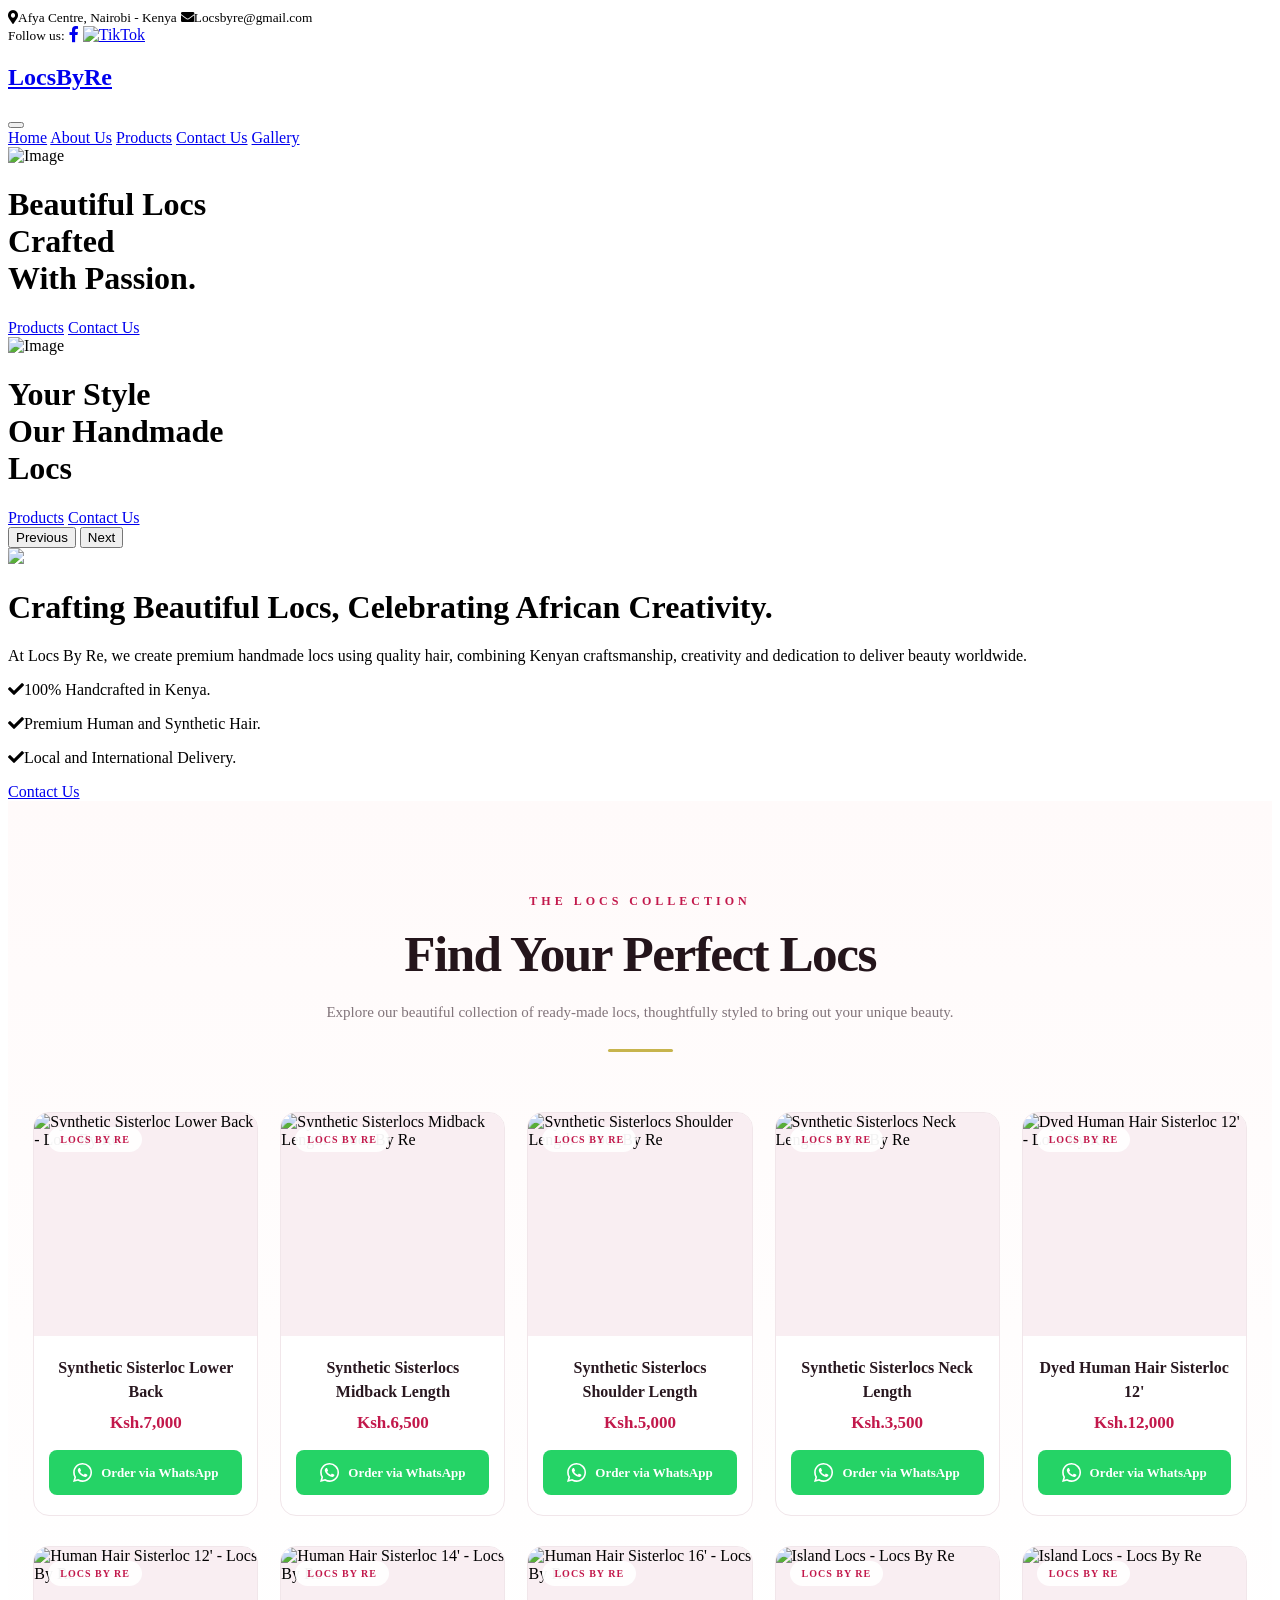
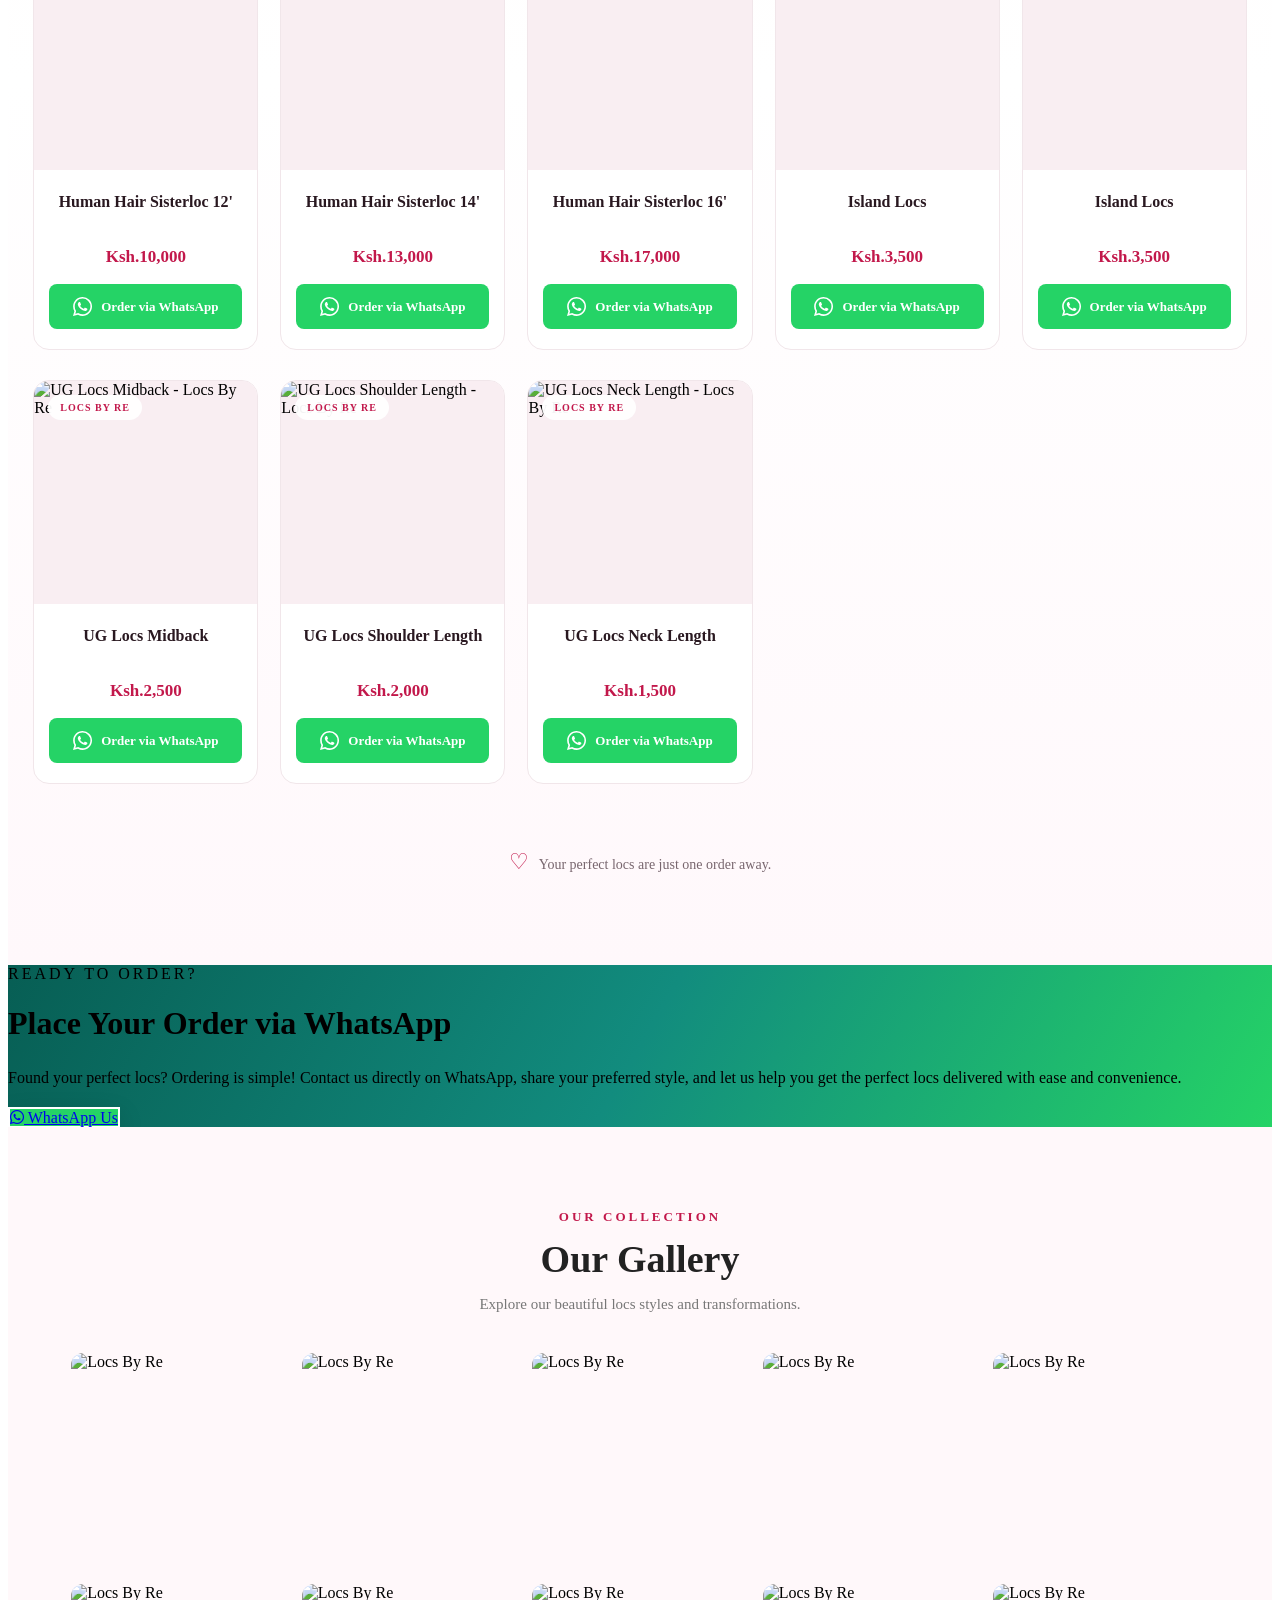
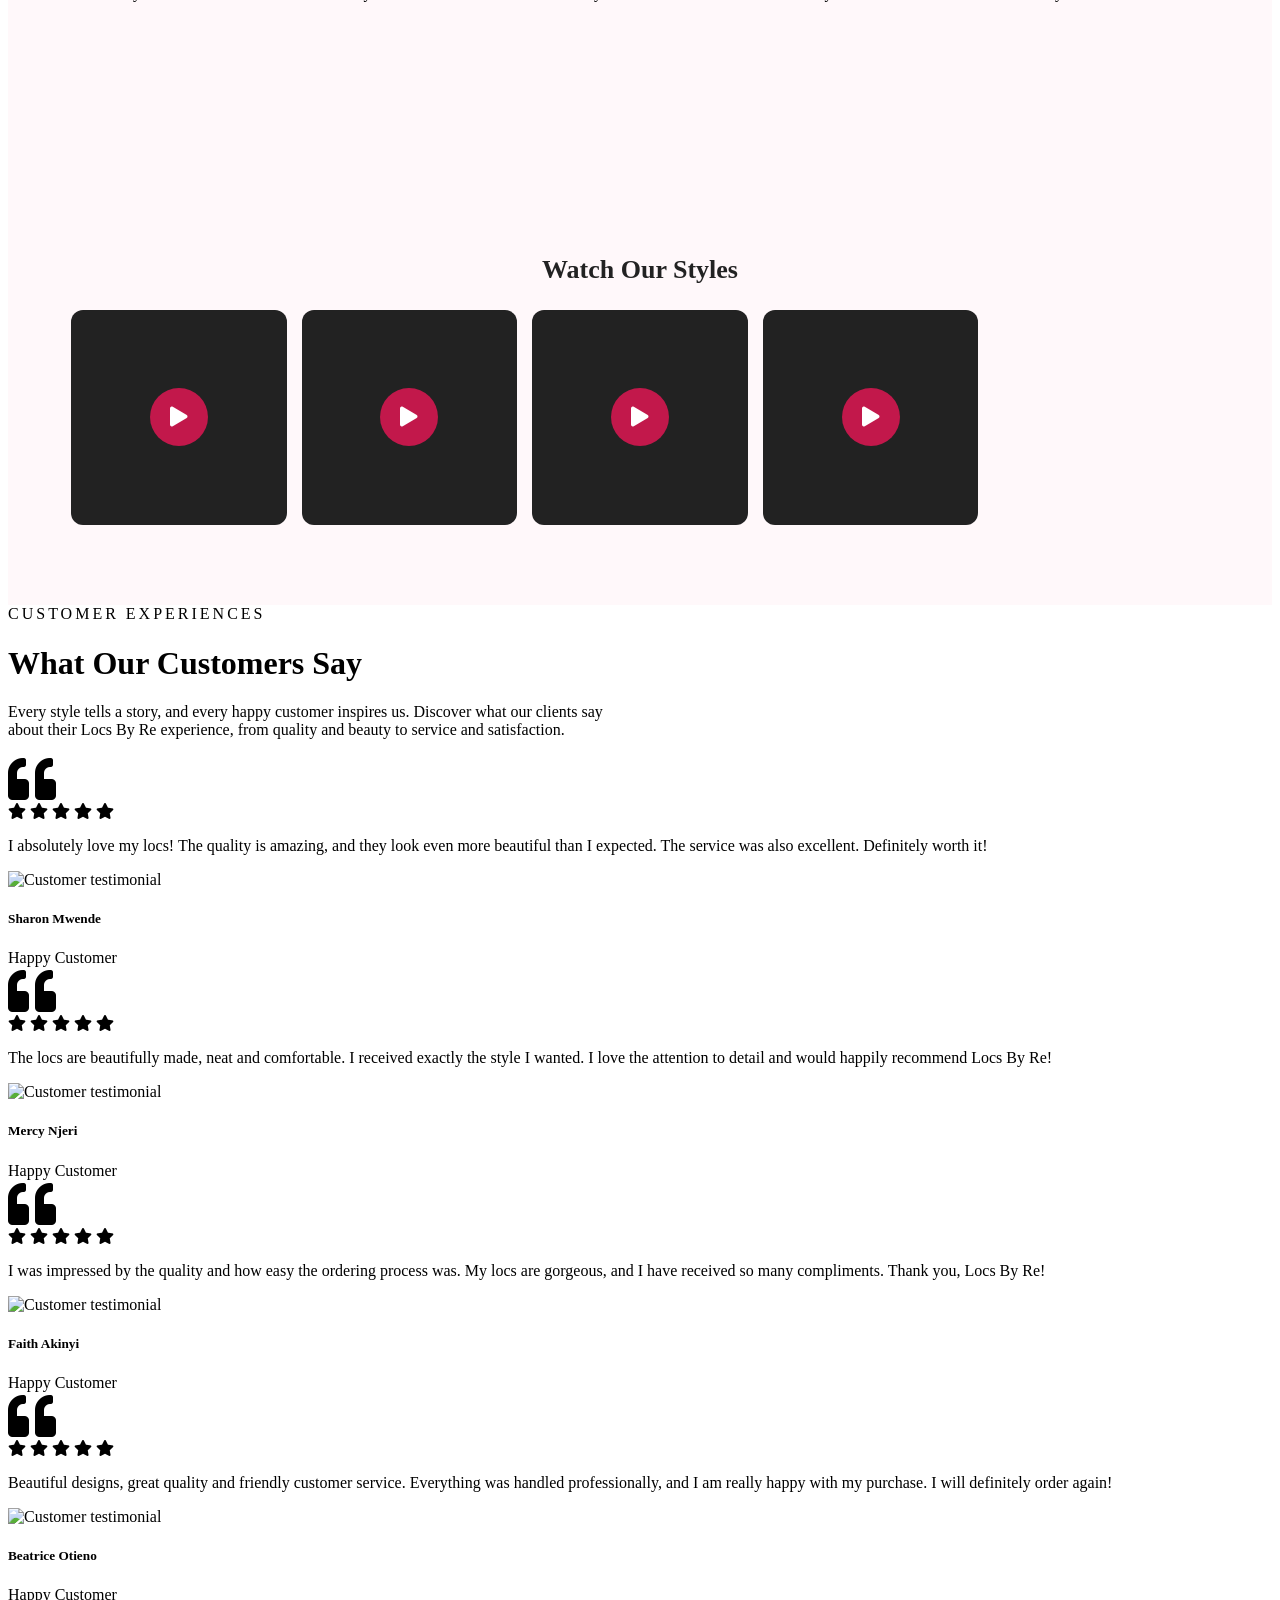
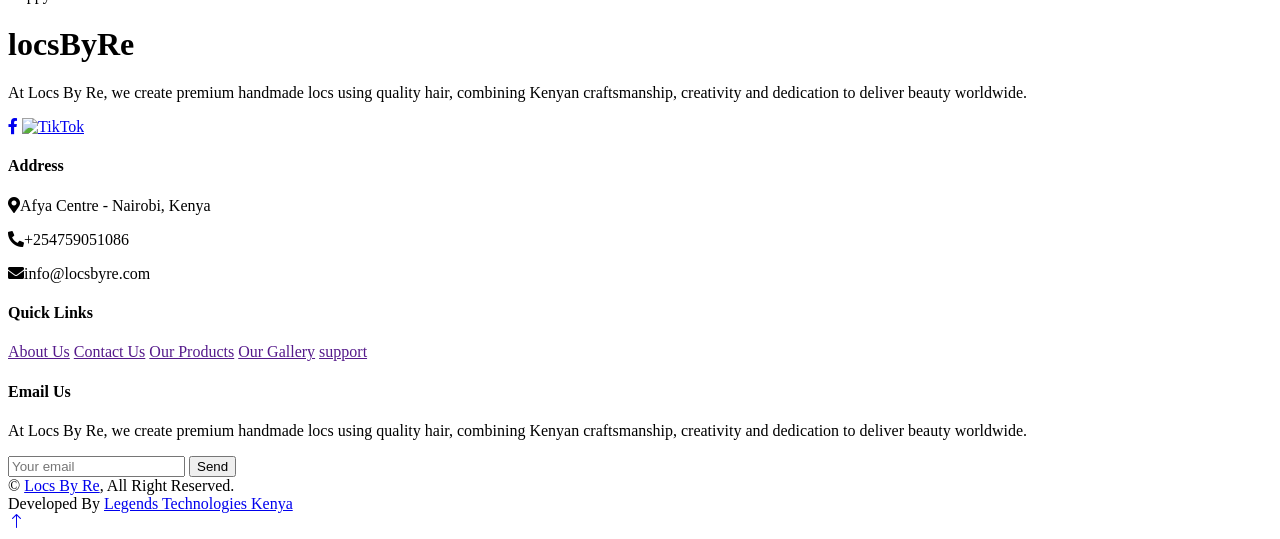
==== index.html @ 3b30968b "Add files via upload" ====
<!DOCTYPE html>
<html lang="en">

<head>
    <meta charset="utf-8">
    <title>Locs By Re</title>
    <meta content="width=device-width, initial-scale=1.0" name="viewport">
    <meta content="" name="keywords">
    <meta content="" name="description">

    <!-- Favicon -->
    <link href="img/favicon.ico" rel="icon">

    <!-- Google Web Fonts -->
    <link rel="preconnect" href="https://fonts.googleapis.com">
    <link rel="preconnect" href="https://fonts.gstatic.com" crossorigin>
    <link href="https://fonts.googleapis.com/css2?family=Open+Sans:wght@400;500&family=Lora:wght@600;700&display=swap" rel="stylesheet"> 

    <!-- Icon Font Stylesheet -->
    <link href="https://cdnjs.cloudflare.com/ajax/libs/font-awesome/5.10.0/css/all.min.css" rel="stylesheet">
    <link href="https://cdn.jsdelivr.net/npm/bootstrap-icons@1.4.1/font/bootstrap-icons.css" rel="stylesheet">

    <!-- Libraries Stylesheet -->
    <link href="lib/animate/animate.min.css" rel="stylesheet">
    <link href="lib/owlcarousel/assets/owl.carousel.min.css" rel="stylesheet">

    <!-- Customized Bootstrap Stylesheet -->
    <link href="css/bootstrap.min.css" rel="stylesheet">

    <!-- Template Stylesheet -->
    <link href="css/style.css" rel="stylesheet">
</head>

<body>
    <!-- Spinner Start -->
    <div id="spinner" class="show bg-white position-fixed translate-middle w-100 vh-100 top-50 start-50 d-flex align-items-center justify-content-center">
        <div class="spinner-border text-primary" role="status"></div>
    </div>
    <!-- Spinner End -->


    <!-- Navbar Start -->
    <div class="container-fluid fixed-top px-0 wow fadeIn" data-wow-delay="0.1s">
        <div class="top-bar row gx-0 align-items-center d-none d-lg-flex">
            <div class="col-lg-6 px-5 text-start">
                <small><i class="fa fa-map-marker-alt me-2"></i>Afya Centre, Nairobi - Kenya</small>
                <small class="ms-4"><i class="fa fa-envelope me-2"></i>Locsbyre@gmail.com</small>
            </div>
            <div class="col-lg-6 px-5 text-end">
                <small>Follow us:</small>
                <a class="text-body ms-3" href="https://web.facebook.com/profile.php?id=61555657741191"><i class="fab fa-facebook-f"></i></a>
                <a class="text-body ms-3" href="https://www.tiktok.com/@locssbyre">
    <img src="https://cdn.simpleicons.org/tiktok/000000" 
         width="16" height="16" 
         alt="TikTok">
</a>
            </div>
        </div>

        <nav class="navbar navbar-expand-lg navbar-light py-lg-0 px-lg-5 wow fadeIn" data-wow-delay="0.1s">
            <a href="index.html" class="navbar-brand ms-4 ms-lg-0">
                <h1 class="fw-bold text-primary m-0">Locs<span class="text-secondary">By</span>Re</h1>
            </a>
            <button type="button" class="navbar-toggler me-4" data-bs-toggle="collapse" data-bs-target="#navbarCollapse">
                <span class="navbar-toggler-icon"></span>
            </button>
            <div class="collapse navbar-collapse" id="navbarCollapse">
                <div class="navbar-nav ms-auto p-4 p-lg-0">
                    <a href="index.html" class="nav-item nav-link active">Home</a>
                    <a href="about.html" class="nav-item nav-link">About Us</a>
                    <a href="product.html" class="nav-item nav-link">Products</a>
                    <a href="contact.html" class="nav-item nav-link">Contact Us</a>
                    <a href="gallery.html" class="nav-item nav-link">Gallery</a>
                </div>
            </div>
        </nav>
    </div>
    <!-- Navbar End -->


    <!-- Carousel Start -->
    <div class="container-fluid p-0 mb-5 wow fadeIn" data-wow-delay="0.1s">
        <div id="header-carousel" class="carousel slide" data-bs-ride="carousel">
            <div class="carousel-inner">
                <div class="carousel-item active">
                    <img class="w-100" src="img/carousel-1.jpg" alt="Image">
                    <div class="carousel-caption">
                        <div class="container">
                            <div class="row justify-content-start">
                                <div class="col-lg-7">
                                    <h1 class="display-2 mb-5 animated slideInDown">Beautiful Locs<br>Crafted<br>With Passion.</h1>
                                    <a href="product.html" class="btn btn-primary rounded-pill py-sm-3 px-sm-5">Products</a>
                                    <a href="contact.html" class="btn btn-secondary rounded-pill py-sm-3 px-sm-5 ms-3">Contact Us</a>
                                </div>
                            </div>
                        </div>
                    </div>
                </div>
                <div class="carousel-item">
                    <img class="w-100" src="img/carousel-2.jpg" alt="Image">
                    <div class="carousel-caption">
                        <div class="container">
                            <div class="row justify-content-start">
                                <div class="col-lg-7">
                                    <h1 class="display-2 mb-5 animated slideInDown">Your Style<br>Our Handmade<br>Locs</h1>
                                    <a href="product.html" class="btn btn-primary rounded-pill py-sm-3 px-sm-5">Products</a>
                                    <a href="contact.html" class="btn btn-secondary rounded-pill py-sm-3 px-sm-5 ms-3">Contact Us</a>
                                </div>
                            </div>
                        </div>
                    </div>
                </div>
            </div>
            <button class="carousel-control-prev" type="button" data-bs-target="#header-carousel"
                data-bs-slide="prev">
                <span class="carousel-control-prev-icon" aria-hidden="true"></span>
                <span class="visually-hidden">Previous</span>
            </button>
            <button class="carousel-control-next" type="button" data-bs-target="#header-carousel"
                data-bs-slide="next">
                <span class="carousel-control-next-icon" aria-hidden="true"></span>
                <span class="visually-hidden">Next</span>
            </button>
        </div>
    </div>
    <!-- Carousel End -->


    <!-- About Start -->
    <div class="container-xxl py-5">
        <div class="container">
            <div class="row g-5 align-items-center">
                <div class="col-lg-6 wow fadeIn" data-wow-delay="0.1s">
                    <div class="about-img position-relative overflow-hidden p-5 pe-0">
                        <img class="img-fluid w-100" src="img/about.jpg">
                    </div>
                </div>
                <div class="col-lg-6 wow fadeIn" data-wow-delay="0.5s">
                    <h1 class="display-5 mb-4">Crafting Beautiful Locs, Celebrating African Creativity.</h1>
                    <p class="mb-4">At Locs By Re, we create premium handmade locs using quality hair, combining Kenyan craftsmanship, creativity and dedication to deliver beauty worldwide.</p>
                    <p><i class="fa fa-check text-primary me-3"></i>100% Handcrafted in Kenya.</p>
                    <p><i class="fa fa-check text-primary me-3"></i>Premium Human and Synthetic Hair.</p>
                    <p><i class="fa fa-check text-primary me-3"></i>Local and International Delivery.</p>
                    <a class="btn btn-primary rounded-pill py-3 px-5 mt-3" href="contact.html">Contact Us</a>
                </div>
            </div>
        </div>
    </div>
    <!-- About End -->


<!-- =============== LOCS BY RE PRODUCTS SECTION =============== -->

<section class="lbr-products" id="products">

    <div class="lbr-heading">
        <span class="lbr-eyebrow">THE LOCS COLLECTION</span>
        <h2>Find Your Perfect Locs</h2>
        <p>
            Explore our beautiful collection of ready-made locs,
            thoughtfully styled to bring out your unique beauty.
        </p>
        <div class="lbr-heading-line"></div>
    </div>

    <div class="lbr-product-grid" id="lbrProductGrid"></div>

    <div class="lbr-bottom-note">
        <span>♡</span>
        Your perfect locs are just one order away.
    </div>

</section>


<style>

/* =========================================
   LOCS BY RE - MAIN DESIGN
========================================= */

.lbr-products {
    width: 100%;
    padding: 90px 2%;
    background: linear-gradient(180deg, #fffafa, #ffffff, #fff8fb);
    box-sizing: border-box;
    overflow: hidden;
}

.lbr-heading {
    text-align: center;
    max-width: 750px;
    margin: 0 auto 60px;
}

.lbr-eyebrow {
    display: inline-block;
    color: #C2184B;
    font-size: 12px;
    font-weight: 800;
    letter-spacing: 4px;
    margin-bottom: 15px;
}

.lbr-heading h2 {
    color: #24151b;
    font-size: clamp(32px, 4vw, 52px);
    font-weight: 800;
    margin: 0 0 15px;
    letter-spacing: -1.5px;
}

.lbr-heading p {
    color: #81747a;
    font-size: 15px;
    line-height: 1.9;
    margin: 0;
}

.lbr-heading-line {
    width: 65px;
    height: 3px;
    background: #C7B44D;
    margin: 22px auto 0;
    border-radius: 10px;
}


/* =========================================
   PRODUCT GRID
========================================= */

.lbr-product-grid {
    width: 100%;
    display: grid;
    grid-template-columns: repeat(5, minmax(0, 1fr));
    gap: 30px 22px;
}


/* =========================================
   PRODUCT CARDS
========================================= */

.lbr-product-card {
    background: #ffffff;
    border: 1px solid #f1e6ea;
    border-radius: 16px;
    overflow: hidden;
    transition: all .35s ease;
    min-width: 0;
}

.lbr-product-card:hover {
    transform: translateY(-8px);
    box-shadow: 0 18px 40px rgba(95, 24, 51, .12);
    border-color: #e8cbd5;
}


/* =========================================
   PRODUCT IMAGE
========================================= */

.lbr-product-image {
    position: relative;
    width: 100%;
    aspect-ratio: 1 / 1;
    overflow: hidden;
    background: #f9eef2;
}

.lbr-product-image img {
    display: block;
    width: 100%;
    height: 100%;
    object-fit: cover;
    transition: transform .65s ease;
}

.lbr-product-card:hover .lbr-product-image img {
    transform: scale(1.07);
}

.lbr-image-tag {
    position: absolute;
    top: 14px;
    left: 14px;
    background: rgba(255,255,255,.95);
    color: #C2184B;
    padding: 7px 12px;
    font-size: 10px;
    font-weight: 800;
    letter-spacing: 1px;
    border-radius: 30px;
}


/* =========================================
   PRODUCT INFORMATION
========================================= */

.lbr-product-info {
    padding: 20px 15px;
    text-align: center;
}

.lbr-product-info h3 {
    font-size: 16px;
    font-weight: 750;
    color: #291820;
    margin: 0 0 9px;
    line-height: 1.5;
    min-height: 48px;
}

.lbr-product-price {
    display: block;
    color: #C2184B;
    font-size: 17px;
    font-weight: 800;
    margin-bottom: 17px;
}


/* =========================================
   WHATSAPP ORDER BUTTON
========================================= */

.lbr-order-btn {
    display: flex;
    align-items: center;
    justify-content: center;
    gap: 9px;
    width: 100%;
    padding: 13px 8px;
    box-sizing: border-box;
    border-radius: 8px;

    background: #25D366;
    color: #ffffff !important;

    text-decoration: none !important;
    font-size: 13px;
    font-weight: 750;

    transition: all .3s ease;
}

.lbr-order-btn:hover {
    background: #128C7E;
    color: #ffffff !important;
    box-shadow: 0 7px 18px rgba(37,211,102,.25);
    transform: translateY(-2px);
}

.lbr-order-btn svg {
    width: 19px;
    height: 19px;
    fill: currentColor;
    flex-shrink: 0;
}


/* =========================================
   BOTTOM MESSAGE
========================================= */

.lbr-bottom-note {
    text-align: center;
    margin-top: 65px;
    color: #78666e;
    font-size: 14px;
}

.lbr-bottom-note span {
    color: #C2184B;
    font-size: 22px;
    margin-right: 7px;
}


/* =========================================
   RESPONSIVE DESIGN
========================================= */

@media(max-width: 1200px) {
    .lbr-product-grid {
        grid-template-columns: repeat(4, minmax(0, 1fr));
    }
}

@media(max-width: 991px) {
    .lbr-products {
        padding: 70px 3%;
    }

    .lbr-product-grid {
        grid-template-columns: repeat(3, minmax(0, 1fr));
        gap: 22px 16px;
    }
}

@media(max-width: 600px) {
    .lbr-products {
        padding: 55px 12px;
    }

    .lbr-product-grid {
        grid-template-columns: repeat(2, minmax(0, 1fr));
        gap: 16px 12px;
    }

    .lbr-heading {
        margin-bottom: 35px;
    }

    .lbr-heading h2 {
        font-size: 32px;
    }

    .lbr-heading p {
        font-size: 13px;
    }

    .lbr-product-info {
        padding: 14px 9px;
    }

    .lbr-product-info h3 {
        font-size: 13px;
        min-height: 40px;
    }

    .lbr-product-price {
        font-size: 15px;
        margin-bottom: 13px;
    }

    .lbr-order-btn {
        font-size: 11px;
        padding: 11px 5px;
        gap: 5px;
    }

    .lbr-image-tag {
        top: 8px;
        left: 8px;
        font-size: 8px;
        padding: 5px 8px;
    }
}


/* ACCESSIBILITY */

@media(prefers-reduced-motion: reduce) {
    .lbr-product-card,
    .lbr-product-image img,
    .lbr-order-btn {
        transition: none;
    }
}

</style>


<script>

/* =====================================================
   LOCS BY RE - PRODUCT MANAGEMENT

   EDIT YOUR PRODUCTS HERE ONLY.

   name  = Product name
   price = Product price
   image = Product image path
   tag   = Small image label (optional)

   Example:
   price: "KSh 2,500"
   image: "img/products/my-product.jpg"

===================================================== */

(function () {

    const locsProducts = [

        {
            name: "Synthetic Sisterloc Lower Back",
            price: "Ksh.7,000",
            image: "img/1.jpg",
            tag: "LOCS BY RE"
        },

        {
            name: "Synthetic Sisterlocs Midback Length",
            price: "Ksh.6,500",
            image: "img/2.jpg",
            tag: "LOCS BY RE"
        },

        {
            name: "Synthetic Sisterlocs Shoulder Length",
            price: "Ksh.5,000",
            image: "img/3.jpg",
            tag: "LOCS BY RE"
        },

        {
            name: "Synthetic Sisterlocs Neck Length",
            price: "Ksh.3,500",
            image: "img/4.jpg",
            tag: "LOCS BY RE"
        },

        {
            name: "Dyed Human Hair Sisterloc 12'",
            price: "Ksh.12,000",
            image: "img/5.jpg",
            tag: "LOCS BY RE"
        },

        {
            name: "Human Hair Sisterloc 12'",
            price: "Ksh.10,000",
            image: "img/6.jpg",
            tag: "LOCS BY RE"
        },

        {
            name: "Human Hair Sisterloc 14'",
            price: "Ksh.13,000",
            image: "img/7.jpg",
            tag: "LOCS BY RE"
        },

        {
            name: "Human Hair Sisterloc 16'",
            price: "Ksh.17,000",
            image: "img/8.jpg",
            tag: "LOCS BY RE"
        },

        {
            name: "Island Locs",
            price: "Ksh.3,500",
            image: "img/9.jpg",
            tag: "LOCS BY RE"
        },

        {
            name: "Island Locs",
            price: "Ksh.3,500",
            image: "img/10.jpg",
            tag: "LOCS BY RE"
        },

        {
            name: "UG Locs Midback",
            price: "Ksh.2,500",
            image: "img/11.jpg",
            tag: "LOCS BY RE"
        },

        {
            name: "UG Locs Shoulder Length",
            price: "Ksh.2,000",
            image: "img/12.jpg",
            tag: "LOCS BY RE"
        },

        {
            name: "UG Locs Neck Length",
            price: "Ksh.1,500",
            image: "img/13.jpg",
            tag: "LOCS BY RE"
        },

    ];


    /* =========================================
       WHATSAPP SETTINGS
    ========================================= */

    const whatsappNumber = "254759051086";


    /* =========================================
       WHATSAPP ICON
    ========================================= */

    const whatsappIcon = `
        <svg viewBox="0 0 24 24" aria-hidden="true">
            <path d="M20.52 3.48A11.86 11.86 0 0 0 12.08 0C5.5 0 .15 5.35.15 11.93c0 2.1.55 4.16 1.6 5.97L0 24l6.25-1.64a11.9 11.9 0 0 0 5.83 1.52h.01c6.58 0 11.93-5.35 11.93-11.93 0-3.19-1.24-6.19-3.5-8.47ZM12.09 21.85a9.9 9.9 0 0 1-5.04-1.38l-.36-.21-3.71.97.99-3.61-.23-.37a9.9 9.9 0 0 1-1.52-5.32c0-5.46 4.45-9.9 9.91-9.9a9.82 9.82 0 0 1 7.01 2.91 9.83 9.83 0 0 1 2.9 7.01c0 5.46-4.45 9.9-9.91 9.9Zm5.43-7.42c-.3-.15-1.77-.87-2.04-.97-.27-.1-.47-.15-.67.15-.2.3-.77.97-.95 1.17-.17.2-.35.22-.65.07-.3-.15-1.25-.46-2.38-1.47-.88-.78-1.48-1.75-1.65-2.05-.17-.3-.02-.46.13-.61.13-.13.3-.35.45-.52.15-.18.2-.3.3-.5.1-.2.05-.38-.02-.53-.07-.15-.67-1.62-.92-2.22-.24-.58-.48-.5-.67-.51l-.57-.01c-.2 0-.52.07-.79.37-.27.3-1.04 1.02-1.04 2.49s1.07 2.89 1.22 3.09c.15.2 2.1 3.21 5.09 4.5.71.3 1.27.49 1.7.63.71.23 1.36.2 1.87.12.57-.09 1.77-.72 2.02-1.42.25-.7.25-1.3.17-1.42-.07-.12-.27-.2-.57-.35Z"/>
        </svg>
    `;


    /* =========================================
       DISPLAY PRODUCTS AUTOMATICALLY
    ========================================= */

    const grid = document.getElementById("lbrProductGrid");

    if (!grid) return;


    grid.innerHTML = locsProducts.map((product) => {

        const message = encodeURIComponent(
            `Hello Locs By Re! I'm interested in ordering ${product.name}. ${product.price ? "The displayed price is " + product.price + ". " : ""}Kindly share more details and availability.`
        );

        return `

            <article class="lbr-product-card">

                <div class="lbr-product-image">

                    <img
                        src="${product.image}"
                        alt="${product.name} - Locs By Re"
                        width="2560"
                        height="2560"
                        loading="lazy"
                    >

                    <span class="lbr-image-tag">
                        ${product.tag || "LOCS BY RE"}
                    </span>

                </div>


                <div class="lbr-product-info">

                    <h3>${product.name}</h3>

                    <span class="lbr-product-price">
                        ${product.price || "Price on request"}
                    </span>

                    <a
                        href="https://wa.me/${whatsappNumber}?text=${message}"
                        target="_blank"
                        rel="noopener noreferrer"
                        class="lbr-order-btn"
                        aria-label="Order ${product.name} via WhatsApp"
                    >

                        ${whatsappIcon}

                        Order via WhatsApp

                    </a>

                </div>

            </article>

        `;

    }).join("");


})();

</script>

<!-- =============== END PRODUCTS SECTION =============== -->


    
<!-- WhatsApp Order Section Start -->
<div class="container-fluid mt-5 py-6" 
     style="background: linear-gradient(120deg, #075E54, #128C7E, #25D366); position: relative; overflow: hidden;">

    <div class="container">
        <div class="row g-5 align-items-center">

            <div class="col-md-7 wow fadeInLeft" data-wow-delay="0.1s">
                <span class="text-white text-uppercase fw-bold mb-2 d-block"
                      style="letter-spacing: 3px;">
                    READY TO ORDER?
                </span>

                <h1 class="display-5 text-white fw-bold mb-3">
                    Place Your Order via WhatsApp
                </h1>

                <p class="text-white mb-0" style="line-height: 1.9;">
                    Found your perfect locs? Ordering is simple! Contact us directly
                    on WhatsApp, share your preferred style, and let us help you
                    get the perfect locs delivered with ease and convenience.
                </p>
            </div>

            <div class="col-md-5 text-md-end wow fadeInRight"
                 data-wow-delay="0.4s">

                <a class="btn btn-lg rounded-pill py-3 px-5 text-white fw-bold whatsapp-order-btn"
                   href="https://wa.me/254759051086?text=Hello%20Locs%20By%20Re%2C%20I%20would%20like%20to%20place%20an%20order."
                   target="_blank"
                   rel="noopener noreferrer">

                    <i class="fab fa-whatsapp me-2"></i>
                    WhatsApp Us
                </a>

            </div>

        </div>
    </div>
</div>
<!-- WhatsApp Order Section End -->

<style>
.whatsapp-order-btn {
    background: #25D366;
    border: 2px solid #ffffff;
    transition: all 0.35s ease;
    box-shadow: 0 8px 25px rgba(0,0,0,0.15);
    animation: whatsappPulse 2.5s infinite;
}

.whatsapp-order-btn:hover {
    background: #ffffff;
    color: #128C7E !important;
    transform: translateY(-6px);
    box-shadow: 0 12px 30px rgba(0,0,0,0.25);
}

@keyframes whatsappPulse {
    0% {
        box-shadow: 0 0 0 0 rgba(255,255,255,0.35);
    }
    70% {
        box-shadow: 0 0 0 14px rgba(255,255,255,0);
    }
    100% {
        box-shadow: 0 0 0 0 rgba(255,255,255,0);
    }
}

@media (prefers-reduced-motion: reduce) {
    .whatsapp-order-btn {
        animation: none;
        transition: none;
    }
}
</style>




<!-- =============== LOCS BY RE GALLERY START =============== -->

<section id="gallery" class="lbr-gallery">

    <div class="lbr-gallery-heading">
        <span>OUR COLLECTION</span>
        <h2>Our Gallery</h2>
        <p>Explore our beautiful locs styles and transformations.</p>
    </div>

    <!-- =============== PHOTOS =============== -->

    <div class="lbr-gallery-grid">

        <!-- CHANGE PHOTO FILENAMES HERE -->

        <img src="img/21.jpg" alt="Locs By Re" onclick="lbrOpenImage(this.src)">
        <img src="img/22.jpg" alt="Locs By Re" onclick="lbrOpenImage(this.src)">
        <img src="img/23.jpg" alt="Locs By Re" onclick="lbrOpenImage(this.src)">
        <img src="img/24.jpg" alt="Locs By Re" onclick="lbrOpenImage(this.src)">
        <img src="img/25.jpg" alt="Locs By Re" onclick="lbrOpenImage(this.src)">
        <img src="img/26.jpg" alt="Locs By Re" onclick="lbrOpenImage(this.src)">
        <img src="img/27.jpg" alt="Locs By Re" onclick="lbrOpenImage(this.src)">
        <img src="img/28.jpg" alt="Locs By Re" onclick="lbrOpenImage(this.src)">
        <img src="img/29.jpg" alt="Locs By Re" onclick="lbrOpenImage(this.src)">
        <img src="img/30.jpg" alt="Locs By Re" onclick="lbrOpenImage(this.src)">

    </div>


    <!-- =============== VIDEOS =============== -->

    <h3 class="lbr-video-heading">Watch Our Styles</h3>

    <div class="lbr-gallery-grid lbr-video-grid">

        <!-- CHANGE VIDEO FILENAMES HERE -->

        <div class="lbr-video-item" onclick="lbrOpenVideo('img/vid1.mp4')">
            <video src="img/vid1.mp4" muted preload="metadata"></video>
            <span class="lbr-play-btn">
                <i class="fas fa-play"></i>
            </span>
        </div>

        <div class="lbr-video-item" onclick="lbrOpenVideo('img/vid2.mp4')">
            <video src="img/vid2.mp4" muted preload="metadata"></video>
            <span class="lbr-play-btn">
                <i class="fas fa-play"></i>
            </span>
        </div>

        <div class="lbr-video-item" onclick="lbrOpenVideo('img/vid3.mp4')">
            <video src="img/vid3.mp4" muted preload="metadata"></video>
            <span class="lbr-play-btn">
                <i class="fas fa-play"></i>
            </span>
        </div>

        <div class="lbr-video-item" onclick="lbrOpenVideo('img/vid4.mp4')">
            <video src="img/vid4.mp4" muted preload="metadata"></video>
            <span class="lbr-play-btn">
                <i class="fas fa-play"></i>
            </span>
        </div>

    </div>

</section>


<!-- =============== GALLERY POPUP =============== -->

<div id="lbr-gallery-popup" onclick="lbrCloseGallery()">

    <span class="lbr-gallery-close" onclick="lbrCloseGallery()">
        &times;
    </span>

    <!-- FULL IMAGE -->
    <img
        id="lbr-gallery-full-image"
        alt="Full Locs By Re gallery image"
        onclick="event.stopPropagation()"
    >

    <!-- FULL VIDEO -->
    <video
        id="lbr-gallery-full-video"
        controls
        playsinline
        preload="auto"
        onclick="event.stopPropagation()"
    ></video>

</div>


<!-- =============== GALLERY STYLING =============== -->

<style>

.lbr-gallery {
    padding: 80px 5%;
    background: #fff8fa;
}

.lbr-gallery-heading {
    text-align: center;
    margin-bottom: 40px;
}

.lbr-gallery-heading span {
    color: #c2184b;
    font-weight: 700;
    letter-spacing: 3px;
    font-size: 13px;
}

.lbr-gallery-heading h2 {
    font-size: 38px;
    font-weight: 800;
    color: #222;
    margin: 12px 0;
}

.lbr-gallery-heading p {
    color: #777;
    font-size: 15px;
}

/* PHOTO AND VIDEO GRID */

.lbr-gallery-grid {
    display: grid;
    grid-template-columns: repeat(5, 1fr);
    gap: 15px;
}

.lbr-gallery-grid img,
.lbr-video-item {
    width: 100%;
    aspect-ratio: 1 / 1;
    object-fit: cover;
    border-radius: 12px;
    cursor: pointer;
    transition: 0.3s ease;
}

.lbr-gallery-grid img:hover,
.lbr-video-item:hover {
    transform: scale(1.03);
}

/* VIDEO SECTION */

.lbr-video-heading {
    text-align: center;
    font-size: 26px;
    font-weight: 800;
    margin: 55px 0 25px;
    color: #222;
}

.lbr-video-item {
    position: relative;
    overflow: hidden;
    background: #222;
}

.lbr-video-item video {
    width: 100%;
    height: 100%;
    object-fit: cover;
    display: block;
}

.lbr-play-btn {
    position: absolute;
    top: 50%;
    left: 50%;
    transform: translate(-50%, -50%);
    width: 58px;
    height: 58px;
    background: #c2184b;
    color: white;
    border-radius: 50%;
    display: flex;
    align-items: center;
    justify-content: center;
    font-size: 20px;
    pointer-events: none;
}

/* POPUP BACKGROUND */

#lbr-gallery-popup {
    display: none;
    position: fixed;
    inset: 0;
    background: rgba(0, 0, 0, 0.95);
    z-index: 99999;
    justify-content: center;
    align-items: center;
    padding: 30px;
}

/* FULL IMAGE */

#lbr-gallery-popup img {
    display: none;
    max-width: 95%;
    max-height: 90vh;
    width: auto;
    height: auto;
    object-fit: contain;
}

/* FULL VIDEO */

#lbr-gallery-popup video {
    display: none;
    max-width: 90vw;
    max-height: 85vh;
    width: auto;
    height: auto;
    object-fit: contain;
    background: #000;
}

/* CLOSE BUTTON */

.lbr-gallery-close {
    position: absolute;
    top: 20px;
    right: 35px;
    color: white;
    font-size: 45px;
    cursor: pointer;
    z-index: 100000;
    line-height: 1;
}

/* TABLETS */

@media (max-width: 992px) {

    .lbr-gallery-grid {
        grid-template-columns: repeat(3, 1fr);
    }

}

/* PHONES */

@media (max-width: 576px) {

    .lbr-gallery {
        padding: 55px 15px;
    }

    .lbr-gallery-heading h2 {
        font-size: 29px;
    }

    .lbr-gallery-grid {
        grid-template-columns: repeat(2, 1fr);
        gap: 10px;
    }

    .lbr-gallery-close {
        right: 20px;
        top: 10px;
    }

    #lbr-gallery-popup {
        padding: 15px;
    }

}

</style>


<!-- =============== GALLERY JAVASCRIPT =============== -->

<script>

/* OPEN FULL IMAGE */

function lbrOpenImage(image) {

    const popup = document.getElementById("lbr-gallery-popup");
    const fullImage = document.getElementById("lbr-gallery-full-image");
    const fullVideo = document.getElementById("lbr-gallery-full-video");

    // Stop and clear any previous video
    fullVideo.pause();
    fullVideo.removeAttribute("src");
    fullVideo.load();
    fullVideo.style.display = "none";

    // Display selected image
    fullImage.src = image;
    fullImage.style.display = "block";

    popup.style.display = "flex";
}


/* OPEN AND PLAY FULL VIDEO */

function lbrOpenVideo(video) {

    const popup = document.getElementById("lbr-gallery-popup");
    const fullImage = document.getElementById("lbr-gallery-full-image");
    const fullVideo = document.getElementById("lbr-gallery-full-video");

    // Hide image
    fullImage.style.display = "none";
    fullImage.src = "";

    // Prepare video
    fullVideo.pause();
    fullVideo.src = video;
    fullVideo.style.display = "block";

    // Open popup
    popup.style.display = "flex";

    // Load and play selected video
    fullVideo.load();

    fullVideo.play().catch(function(error) {
        console.log("Video could not autoplay:", error);
    });

}


/* CLOSE GALLERY */

function lbrCloseGallery() {

    const popup = document.getElementById("lbr-gallery-popup");
    const fullVideo = document.getElementById("lbr-gallery-full-video");

    // Stop video
    fullVideo.pause();
    fullVideo.removeAttribute("src");
    fullVideo.load();

    // Close popup
    popup.style.display = "none";

}


/* CLOSE WITH ESCAPE KEY */

document.addEventListener("keydown", function(event) {

    if (event.key === "Escape") {
        lbrCloseGallery();
    }

});

</script>

<!-- =============== LOCS BY RE GALLERY END =============== -->



   
<!-- Testimonials Start -->
<div class="container-fluid bg-light bg-icon py-6 mb-5">
    <div class="container">

        <div class="section-header text-center mx-auto mb-5 wow fadeInUp"
             data-wow-delay="0.1s" style="max-width: 600px;">

            <span class="text-primary fw-bold text-uppercase"
                  style="letter-spacing: 3px;">
                CUSTOMER EXPERIENCES
            </span>

            <h1 class="display-5 mb-3">What Our Customers Say</h1>

            <p class="mb-0">
                Every style tells a story, and every happy customer inspires us.
                Discover what our clients say about their Locs By Re experience,
                from quality and beauty to service and satisfaction.
            </p>
        </div>

        <div class="owl-carousel testimonial-carousel wow fadeInUp"
             data-wow-delay="0.2s">

            <!-- Testimonial 1 -->
            <div class="testimonial-item position-relative bg-white p-5 mt-4 shadow-sm rounded">

                <i class="fa fa-quote-left fa-3x text-primary position-absolute top-0 start-0 mt-n4 ms-5"></i>

                <div class="mb-3 text-warning">
                    <i class="fa fa-star"></i>
                    <i class="fa fa-star"></i>
                    <i class="fa fa-star"></i>
                    <i class="fa fa-star"></i>
                    <i class="fa fa-star"></i>
                </div>

                <p class="mb-4">
                    I absolutely love my locs! The quality is amazing,
                    and they look even more beautiful than I expected.
                    The service was also excellent. Definitely worth it!
                </p>

                <div class="d-flex align-items-center">
                    <img class="flex-shrink-0 rounded-circle"
                         src="img/testimonial-1.jpg"
                         alt="Customer testimonial"
                         style="width: 65px; height: 65px; object-fit: cover;">

                    <div class="ms-3">
                        <h5 class="mb-1">Sharon Mwende</h5>
                        <span>Happy Customer</span>
                    </div>
                </div>
            </div>

            <!-- Testimonial 2 -->
            <div class="testimonial-item position-relative bg-white p-5 mt-4 shadow-sm rounded">

                <i class="fa fa-quote-left fa-3x text-primary position-absolute top-0 start-0 mt-n4 ms-5"></i>

                <div class="mb-3 text-warning">
                    <i class="fa fa-star"></i>
                    <i class="fa fa-star"></i>
                    <i class="fa fa-star"></i>
                    <i class="fa fa-star"></i>
                    <i class="fa fa-star"></i>
                </div>

                <p class="mb-4">
                    The locs are beautifully made, neat and comfortable.
                    I received exactly the style I wanted. I love the
                    attention to detail and would happily recommend Locs By Re!
                </p>

                <div class="d-flex align-items-center">
                    <img class="flex-shrink-0 rounded-circle"
                         src="img/testimonial-2.jpg"
                         alt="Customer testimonial"
                         style="width: 65px; height: 65px; object-fit: cover;">

                    <div class="ms-3">
                        <h5 class="mb-1">Mercy Njeri</h5>
                        <span>Happy Customer</span>
                    </div>
                </div>
            </div>

            <!-- Testimonial 3 -->
            <div class="testimonial-item position-relative bg-white p-5 mt-4 shadow-sm rounded">

                <i class="fa fa-quote-left fa-3x text-primary position-absolute top-0 start-0 mt-n4 ms-5"></i>

                <div class="mb-3 text-warning">
                    <i class="fa fa-star"></i>
                    <i class="fa fa-star"></i>
                    <i class="fa fa-star"></i>
                    <i class="fa fa-star"></i>
                    <i class="fa fa-star"></i>
                </div>

                <p class="mb-4">
                    I was impressed by the quality and how easy the ordering
                    process was. My locs are gorgeous, and I have received
                    so many compliments. Thank you, Locs By Re!
                </p>

                <div class="d-flex align-items-center">
                    <img class="flex-shrink-0 rounded-circle"
                         src="img/testimonial-3.jpg"
                         alt="Customer testimonial"
                         style="width: 65px; height: 65px; object-fit: cover;">

                    <div class="ms-3">
                        <h5 class="mb-1">Faith Akinyi</h5>
                        <span>Happy Customer</span>
                    </div>
                </div>
            </div>

            <!-- Testimonial 4 -->
            <div class="testimonial-item position-relative bg-white p-5 mt-4 shadow-sm rounded">

                <i class="fa fa-quote-left fa-3x text-primary position-absolute top-0 start-0 mt-n4 ms-5"></i>

                <div class="mb-3 text-warning">
                    <i class="fa fa-star"></i>
                    <i class="fa fa-star"></i>
                    <i class="fa fa-star"></i>
                    <i class="fa fa-star"></i>
                    <i class="fa fa-star"></i>
                </div>

                <p class="mb-4">
                    Beautiful designs, great quality and friendly customer
                    service. Everything was handled professionally, and
                    I am really happy with my purchase. I will definitely order again!
                </p>

                <div class="d-flex align-items-center">
                    <img class="flex-shrink-0 rounded-circle"
                         src="img/testimonial-4.jpg"
                         alt="Customer testimonial"
                         style="width: 65px; height: 65px; object-fit: cover;">

                    <div class="ms-3">
                        <h5 class="mb-1">Beatrice Otieno</h5>
                        <span>Happy Customer</span>
                    </div>
                </div>
            </div>

        </div>
    </div>
</div>
<!-- Testimonials End -->


    <!-- Footer Start -->
    <div class="container-fluid bg-dark footer mt-5 pt-5 wow fadeIn" data-wow-delay="0.1s">
        <div class="container py-5">
            <div class="row g-5">
                <div class="col-lg-3 col-md-6">
                    <h1 class="fw-bold text-primary mb-4">locs<span class="text-secondary">By</span>Re</h1>
                    <p>At Locs By Re, we create premium handmade locs using quality hair, combining Kenyan craftsmanship, creativity and dedication to deliver beauty worldwide.</p>
                    <div class="d-flex pt-2">
                        <a class="btn btn-square btn-outline-light rounded-circle me-1" href="https://web.facebook.com/profile.php?id=61555657741191"><i class="fab fa-facebook-f"></i></a>
                        <a class="text-body ms-3" href="https://www.tiktok.com/@locssbyre">
    <img src="https://cdn.simpleicons.org/tiktok/000000" 
         width="16" height="16" 
         alt="TikTok">
</a>
                    </div>
                </div>
                <div class="col-lg-3 col-md-6">
                    <h4 class="text-light mb-4">Address</h4>
                    <p><i class="fa fa-map-marker-alt me-3"></i>Afya Centre - Nairobi, Kenya</p>
                    <p><i class="fa fa-phone-alt me-3"></i>+254759051086</p>
                    <p><i class="fa fa-envelope me-3"></i>info@locsbyre.com</p>
                </div>
                <div class="col-lg-3 col-md-6">
                    <h4 class="text-light mb-4">Quick Links</h4>
                    <a class="btn btn-link" href="">About Us</a>
                    <a class="btn btn-link" href="">Contact Us</a>
                    <a class="btn btn-link" href="">Our Products</a>
                    <a class="btn btn-link" href="">Our Gallery</a>
                    <a class="btn btn-link" href="">support</a>
                </div>
                <div class="col-lg-3 col-md-6">
                    <h4 class="text-light mb-4">Email Us</h4>
                    <p>At Locs By Re, we create premium handmade locs using quality hair, combining Kenyan craftsmanship, creativity and dedication to deliver beauty worldwide.</p>
                    <div class="position-relative mx-auto" style="max-width: 400px;">
                        <input class="form-control bg-transparent w-100 py-3 ps-4 pe-5" type="text" placeholder="Your email">
                        <button type="button" class="btn btn-primary py-2 position-absolute top-0 end-0 mt-2 me-2">Send</button>
                    </div>
                </div>
            </div>
        </div>
        <div class="container-fluid copyright">
            <div class="container">
                <div class="row">
                    <div class="col-md-6 text-center text-md-start mb-3 mb-md-0">
                        &copy; <a href="index.html">Locs By Re</a>, All Right Reserved.
                    </div>
                    <div class="col-md-6 text-center text-md-end">
                        <!--/*** This template is free as long as you keep the footer author’s credit link/attribution link/backlink. If you'd like to use the template without the footer author’s credit link/attribution link/backlink, you can purchase the Credit Removal License from "https://htmlcodex.com/credit-removal". Thank you for your support. ***/-->
                        Developed By <a href="https://htmlcodex.com">Legends Technologies Kenya</a>
                    </div>
                </div>
            </div>
        </div>
    </div>
    <!-- Footer End -->


    <a href="#" class="btn btn-lg btn-primary btn-lg-square rounded-circle back-to-top"><i class="bi bi-arrow-up"></i></a>


    <script src="https://code.jquery.com/jquery-3.4.1.min.js"></script>
    <script src="https://cdn.jsdelivr.net/npm/bootstrap@5.0.0/dist/js/bootstrap.bundle.min.js"></script>
    <script src="lib/wow/wow.min.js"></script>
    <script src="lib/easing/easing.min.js"></script>
    <script src="lib/waypoints/waypoints.min.js"></script>
    <script src="lib/owlcarousel/owl.carousel.min.js"></script>

    <script src="js/main.js"></script>
</body>

</html>
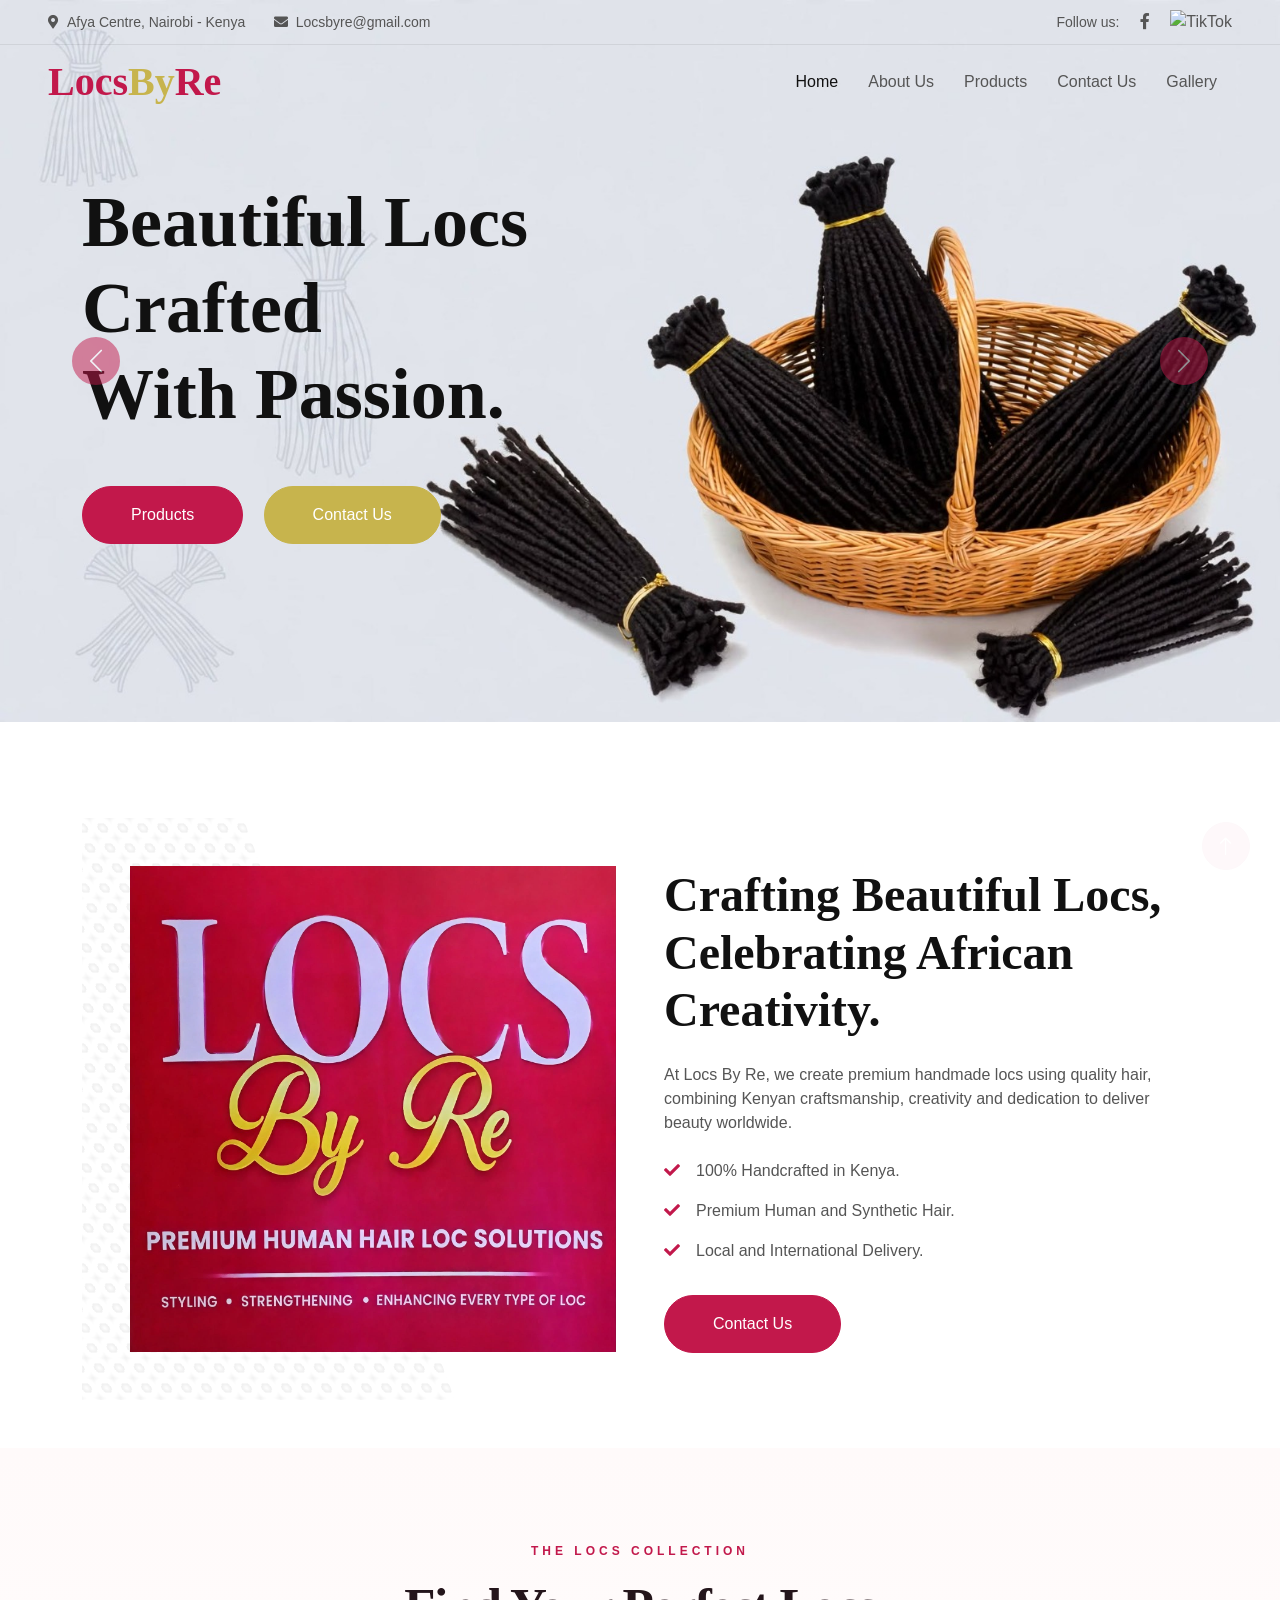
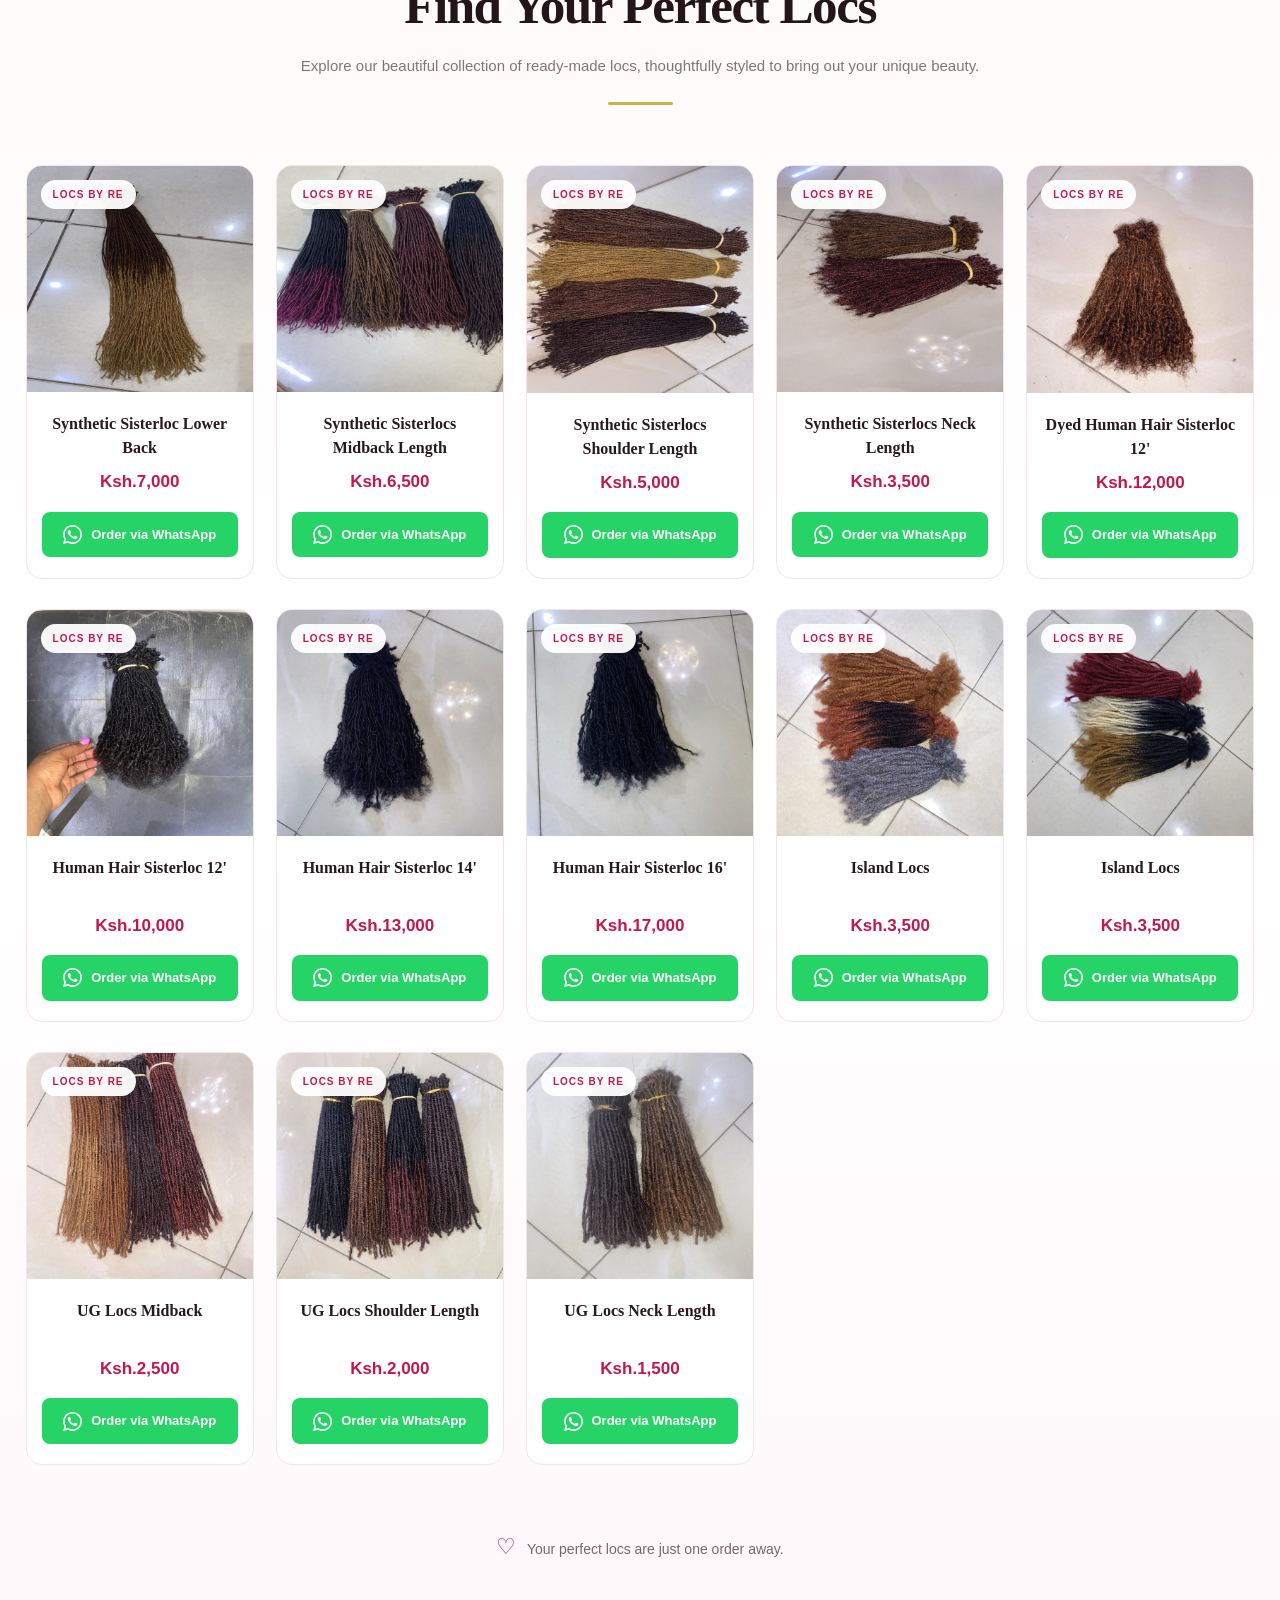
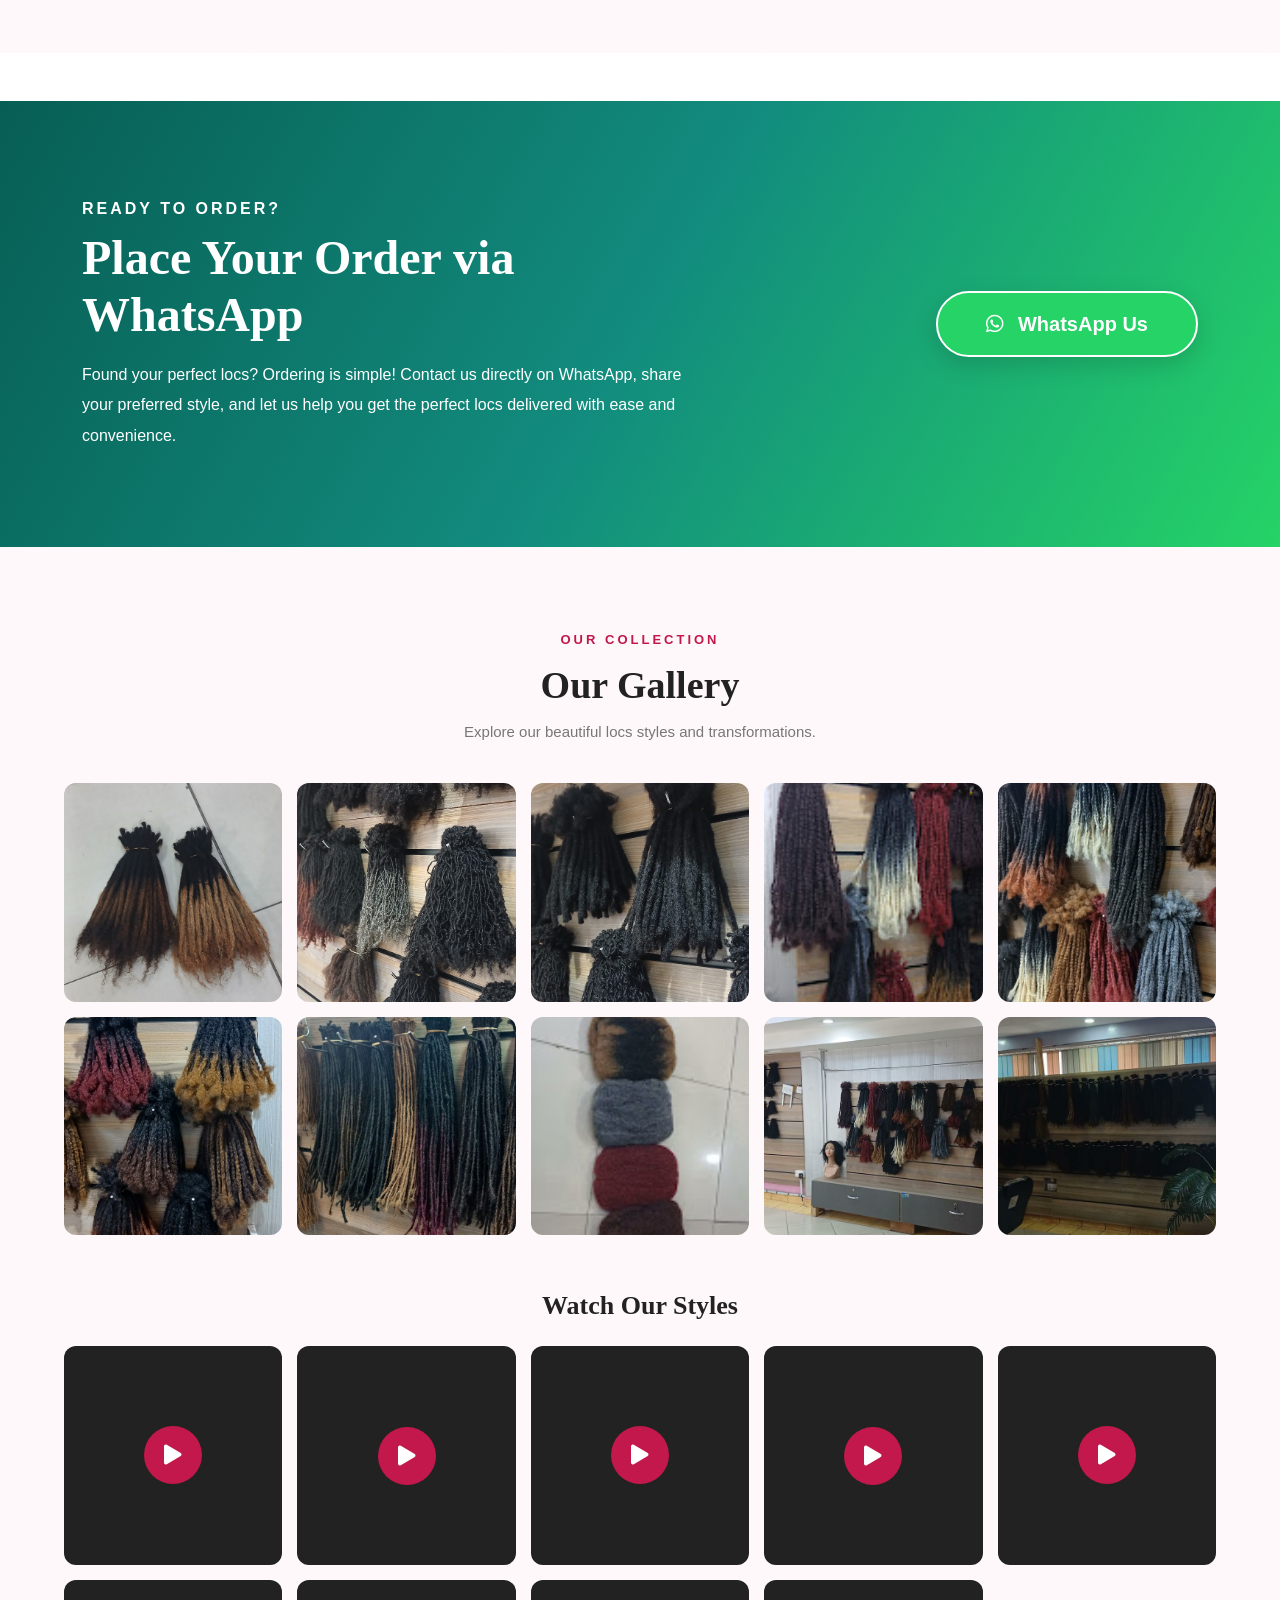
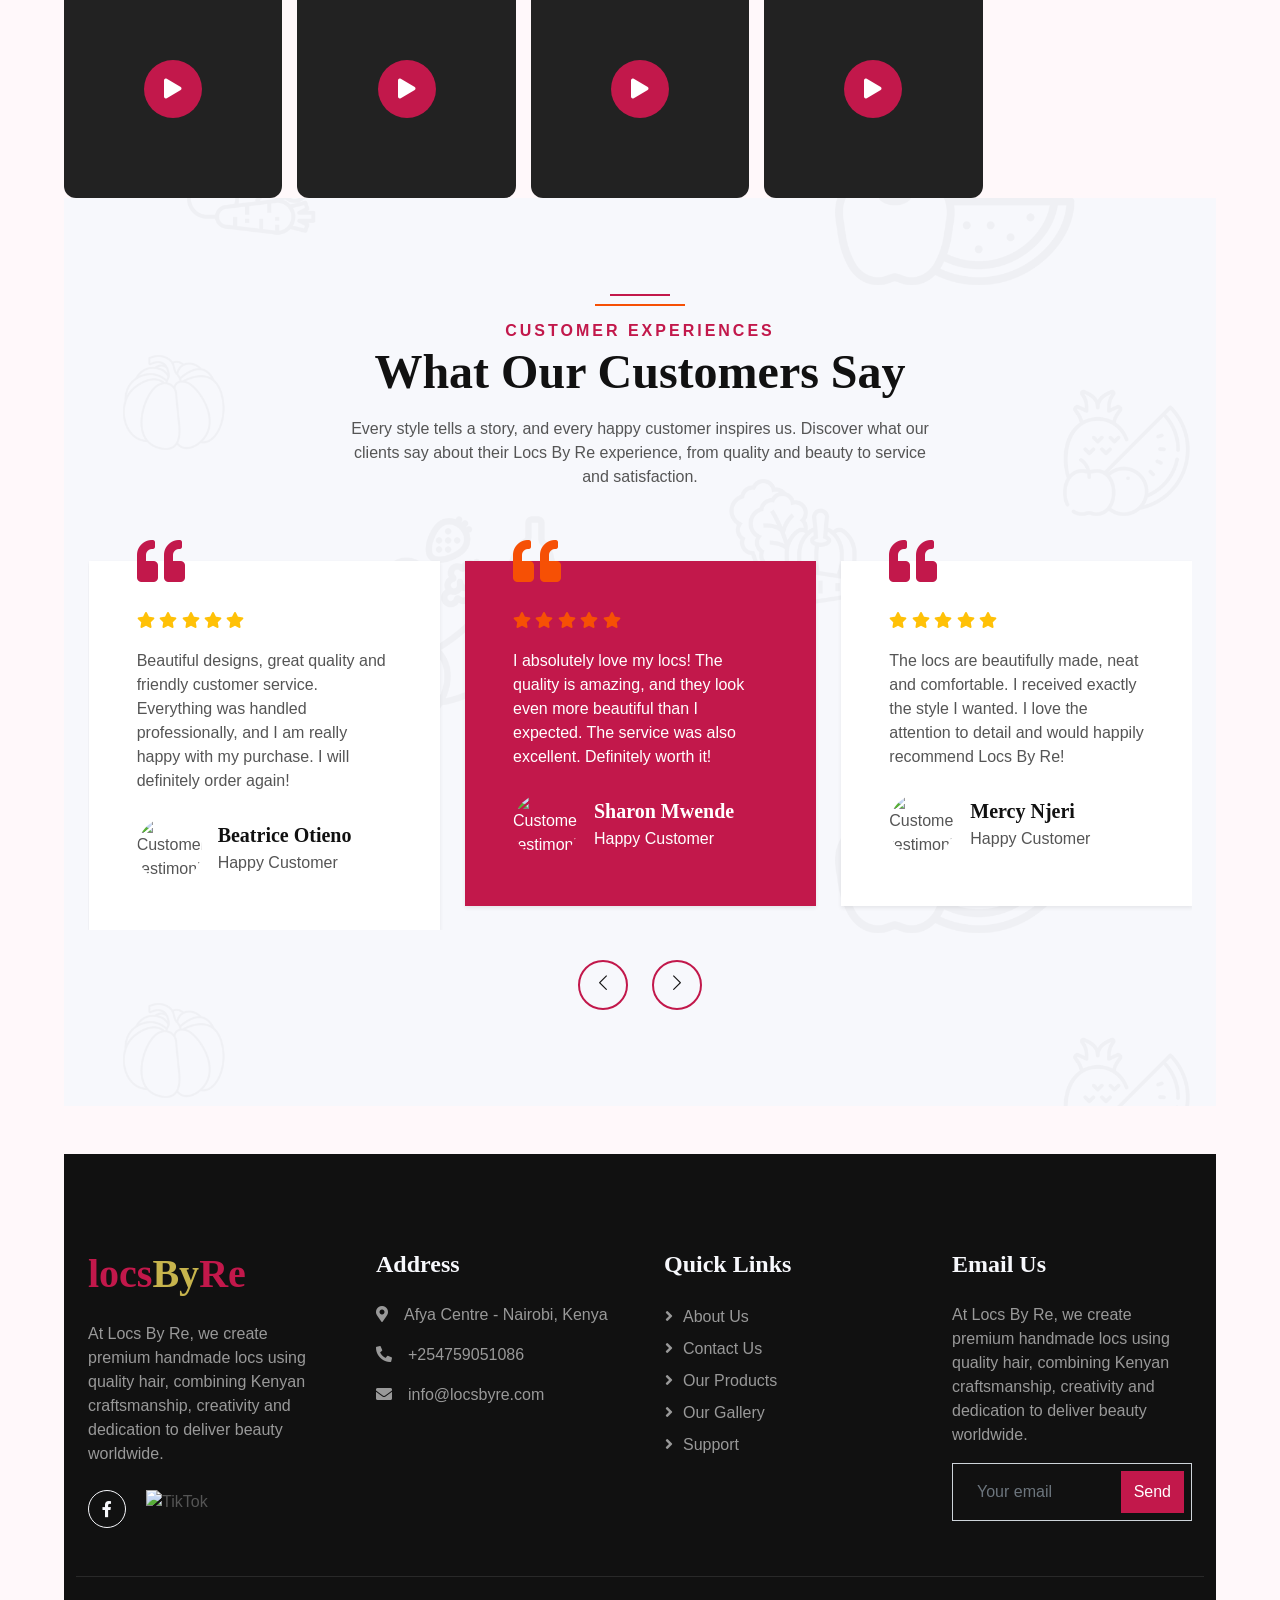
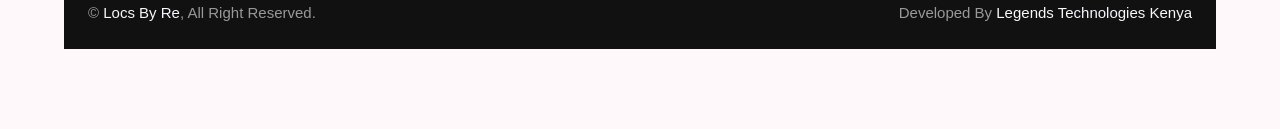
==== commit 2ec207d3: "Update index.html" ====
--- a/index.html
+++ b/index.html
@@ -786,45 +786,60 @@
     </div>
 
 
-    <!-- =============== VIDEOS =============== -->
-
-    <h3 class="lbr-video-heading">Watch Our Styles</h3>
-
-    <div class="lbr-gallery-grid lbr-video-grid">
-
-        <!-- CHANGE VIDEO FILENAMES HERE -->
-
-        <div class="lbr-video-item" onclick="lbrOpenVideo('img/vid1.mp4')">
-            <video src="img/vid1.mp4" muted preload="metadata"></video>
-            <span class="lbr-play-btn">
-                <i class="fas fa-play"></i>
-            </span>
-        </div>
-
-        <div class="lbr-video-item" onclick="lbrOpenVideo('img/vid2.mp4')">
-            <video src="img/vid2.mp4" muted preload="metadata"></video>
-            <span class="lbr-play-btn">
-                <i class="fas fa-play"></i>
-            </span>
-        </div>
-
-        <div class="lbr-video-item" onclick="lbrOpenVideo('img/vid3.mp4')">
-            <video src="img/vid3.mp4" muted preload="metadata"></video>
-            <span class="lbr-play-btn">
-                <i class="fas fa-play"></i>
-            </span>
-        </div>
-
-        <div class="lbr-video-item" onclick="lbrOpenVideo('img/vid4.mp4')">
-            <video src="img/vid4.mp4" muted preload="metadata"></video>
-            <span class="lbr-play-btn">
-                <i class="fas fa-play"></i>
-            </span>
-        </div>
-
-    </div>
-
-</section>
+    
+<!-- =============== VIDEOS =============== -->
+
+<h3 class="lbr-video-heading">Watch Our Styles</h3>
+
+<div class="lbr-gallery-grid lbr-video-grid">
+
+    <div class="lbr-video-item" onclick="lbrOpenVideo('img/vid1.mp4')">
+        <video src="img/vid1.mp4" muted preload="metadata" playsinline></video>
+        <span class="lbr-play-btn"><i class="fas fa-play"></i></span>
+    </div>
+
+    <div class="lbr-video-item" onclick="lbrOpenVideo('img/vid2.mp4')">
+        <video src="img/vid2.mp4" muted preload="metadata" playsinline></video>
+        <span class="lbr-play-btn"><i class="fas fa-play"></i></span>
+    </div>
+
+    <div class="lbr-video-item" onclick="lbrOpenVideo('img/vid3.mp4')">
+        <video src="img/vid3.mp4" muted preload="metadata" playsinline></video>
+        <span class="lbr-play-btn"><i class="fas fa-play"></i></span>
+    </div>
+
+    <div class="lbr-video-item" onclick="lbrOpenVideo('img/vid4.mp4')">
+        <video src="img/vid4.mp4" muted preload="metadata" playsinline></video>
+        <span class="lbr-play-btn"><i class="fas fa-play"></i></span>
+    </div>
+
+    <div class="lbr-video-item" onclick="lbrOpenVideo('img/v5.mp4')">
+        <video src="img/v5.mp4" muted preload="metadata" playsinline></video>
+        <span class="lbr-play-btn"><i class="fas fa-play"></i></span>
+    </div>
+
+    <div class="lbr-video-item" onclick="lbrOpenVideo('img/v6.mp4')">
+        <video src="img/v6.mp4" muted preload="metadata" playsinline></video>
+        <span class="lbr-play-btn"><i class="fas fa-play"></i></span>
+    </div>
+
+    <div class="lbr-video-item" onclick="lbrOpenVideo('img/v7.mp4')">
+        <video src="img/v7.mp4" muted preload="metadata" playsinline></video>
+        <span class="lbr-play-btn"><i class="fas fa-play"></i></span>
+    </div>
+
+    <div class="lbr-video-item" onclick="lbrOpenVideo('img/v8.mp4')">
+        <video src="img/v8.mp4" muted preload="metadata" playsinline></video>
+        <span class="lbr-play-btn"><i class="fas fa-play"></i></span>
+    </div>
+
+    <div class="lbr-video-item" onclick="lbrOpenVideo('img/v9.mp4')">
+        <video src="img/v9.mp4" muted preload="metadata" playsinline></video>
+        <span class="lbr-play-btn"><i class="fas fa-play"></i></span>
+    </div>
+
+</div>
+
 
 
 <!-- =============== GALLERY POPUP =============== -->
@@ -1359,4 +1374,4 @@
     <script src="js/main.js"></script>
 </body>
 
-</html>+</html>
--- a/css/style.css
+++ b/css/style.css
@@ -0,0 +1,384 @@
+/********** Template CSS **********/
+:root {
+    --primary: #C2184B;
+    --secondary: #F65005;
+    --light: #F7F8FC;
+    --dark: #111111;
+}
+
+.back-to-top {
+    position: fixed;
+    display: none;
+    right: 30px;
+    bottom: 30px;
+    z-index: 99;
+}
+
+.my-6 {
+    margin-top: 6rem;
+    margin-bottom: 6rem;
+}
+
+.py-6 {
+    padding-top: 6rem;
+    padding-bottom: 6rem;
+}
+
+.bg-icon {
+    background: url(../img/bg-icon.png) center center repeat;
+    background-size: contain;
+}
+
+
+/*** Spinner ***/
+#spinner {
+    opacity: 0;
+    visibility: hidden;
+    transition: opacity .5s ease-out, visibility 0s linear .5s;
+    z-index: 99999;
+}
+
+#spinner.show {
+    transition: opacity .5s ease-out, visibility 0s linear 0s;
+    visibility: visible;
+    opacity: 1;
+}
+
+
+/*** Button ***/
+.btn {
+    font-weight: 500;
+    transition: .5s;
+}
+
+.btn.btn-primary,
+.btn.btn-secondary,
+.btn.btn-outline-primary:hover,
+.btn.btn-outline-secondary:hover {
+    color: #FFFFFF;
+}
+
+.btn-square {
+    width: 38px;
+    height: 38px;
+}
+
+.btn-sm-square {
+    width: 32px;
+    height: 32px;
+}
+
+.btn-lg-square {
+    width: 48px;
+    height: 48px;
+}
+
+.btn-square,
+.btn-sm-square,
+.btn-lg-square {
+    padding: 0;
+    display: flex;
+    align-items: center;
+    justify-content: center;
+    font-weight: normal;
+}
+
+
+/*** Navbar ***/
+.fixed-top {
+    transition: .5s;
+}
+
+.top-bar {
+    height: 45px;
+    border-bottom: 1px solid rgba(0, 0, 0, .07);
+}
+
+.navbar .dropdown-toggle::after {
+    border: none;
+    content: "\f107";
+    font-family: "Font Awesome 5 Free";
+    font-weight: 900;
+    vertical-align: middle;
+    margin-left: 8px;
+}
+
+.navbar .navbar-nav .nav-link {
+    padding: 25px 15px;
+    color: #555555;
+    font-weight: 500;
+    outline: none;
+}
+
+.navbar .navbar-nav .nav-link:hover,
+.navbar .navbar-nav .nav-link.active {
+    color: var(--dark);
+}
+
+@media (max-width: 991.98px) {
+    .navbar .navbar-nav {
+        margin-top: 10px;
+        border-top: 1px solid rgba(0, 0, 0, .07);
+        background: #FFFFFF;
+    }
+
+    .navbar .navbar-nav .nav-link {
+        padding: 10px 0;
+    }
+}
+
+@media (min-width: 992px) {
+    .navbar .nav-item .dropdown-menu {
+        display: block;
+        visibility: hidden;
+        top: 100%;
+        transform: rotateX(-75deg);
+        transform-origin: 0% 0%;
+        transition: .5s;
+        opacity: 0;
+    }
+
+    .navbar .nav-item:hover .dropdown-menu {
+        transform: rotateX(0deg);
+        visibility: visible;
+        transition: .5s;
+        opacity: 1;
+    }
+}
+
+
+/*** Header ***/
+.carousel-caption {
+    top: 0;
+    left: 0;
+    right: 0;
+    bottom: 0;
+    display: flex;
+    align-items: center;
+    justify-content: center;
+    text-align: start;
+    z-index: 1;
+}
+
+.carousel-control-prev,
+.carousel-control-next {
+    width: 15%;
+}
+
+.carousel-control-prev-icon,
+.carousel-control-next-icon {
+    width: 3rem;
+    height: 3rem;
+    background-color: var(--primary);
+    border: 10px solid var(--primary);
+    border-radius: 3rem;
+}
+
+@media (max-width: 768px) {
+    #header-carousel .carousel-item {
+        position: relative;
+        min-height: 450px;
+    }
+    
+    #header-carousel .carousel-item img {
+        position: absolute;
+        width: 100%;
+        height: 100%;
+        object-fit: cover;
+    }
+}
+
+.page-header {
+    padding-top: 12rem;
+    padding-bottom: 6rem;
+    background: url(../img/carousel-1.jpg) top right no-repeat;
+    background-size: cover;
+}
+
+.breadcrumb-item+.breadcrumb-item::before {
+    color: #999999;
+}
+
+
+/*** Section Header ***/
+.section-header {
+    position: relative;
+    padding-top: 25px;
+}
+
+.section-header::before {
+    position: absolute;
+    content: "";
+    width: 60px;
+    height: 2px;
+    top: 0;
+    left: 50%;
+    transform: translateX(-50%);
+    background: var(--primary);
+}
+
+.section-header::after {
+    position: absolute;
+    content: "";
+    width: 90px;
+    height: 2px;
+    top: 10px;
+    left: 50%;
+    transform: translateX(-50%);
+    background: var(--secondary);
+}
+
+.section-header.text-start::before,
+.section-header.text-start::after {
+    left: 0;
+    transform: translateX(0);
+}
+
+
+
+/*** About ***/
+.about-img img {
+    position: relative;
+    z-index: 2;
+}
+
+.about-img::before {
+    position: absolute;
+    content: "";
+    top: 0;
+    left: -50%;
+    width: 100%;
+    height: 100%;
+    background-image: -webkit-repeating-radial-gradient(#FFFFFF, #EEEEEE 5px, transparent 5px, transparent 10px);
+    background-image: -moz-repeating-radial-gradient(#FFFFFF, #EEEEEE 5px, transparent 5px, transparent 10px);
+    background-image: -ms-repeating-radial-gradient(#FFFFFF, #EEEEEE 5px, transparent 5px, transparent 10px);
+    background-image: -o-repeating-radial-gradient(#FFFFFF, #EEEEEE 5px, transparent 5px, transparent 10px);
+    background-image: repeating-radial-gradient(#FFFFFF, #EEEEEE 5px, transparent 5px, transparent 10px);
+    background-size: 20px 20px;
+    transform: skew(20deg);
+    z-index: 1;
+}
+
+
+/*** Product ***/
+.nav-pills .nav-item .btn {
+    color: var(--dark);
+}
+
+.nav-pills .nav-item .btn:hover,
+.nav-pills .nav-item .btn.active {
+    color: #FFFFFF;
+}
+
+.product-item {
+    box-shadow: 0 0 45px rgba(0, 0, 0, .07);
+}
+
+.product-item img {
+    transition: .5s;
+}
+
+.product-item:hover img {
+    transform: scale(1.1);
+}
+
+.product-item small a:hover {
+    color: var(--primary) !important;
+}
+
+
+/*** Testimonial ***/
+.testimonial-carousel .owl-item .testimonial-item img {
+    width: 60px;
+    height: 60px;
+}
+
+.testimonial-carousel .owl-item .testimonial-item,
+.testimonial-carousel .owl-item .testimonial-item * {
+    transition: .5s;
+}
+
+.testimonial-carousel .owl-item.center .testimonial-item {
+    background: var(--primary) !important;
+}
+
+.testimonial-carousel .owl-item.center .testimonial-item * {
+    color: #FFFFFF !important;
+}
+
+.testimonial-carousel .owl-item.center .testimonial-item i {
+    color: var(--secondary) !important;
+}
+
+.testimonial-carousel .owl-nav {
+    margin-top: 30px;
+    display: flex;
+    justify-content: center;
+}
+
+.testimonial-carousel .owl-nav .owl-prev,
+.testimonial-carousel .owl-nav .owl-next {
+    margin: 0 12px;
+    width: 50px;
+    height: 50px;
+    display: flex;
+    align-items: center;
+    justify-content: center;
+    color: var(--dark);
+    border: 2px solid var(--primary);
+    border-radius: 50px;
+    font-size: 18px;
+    transition: .5s;
+}
+
+.testimonial-carousel .owl-nav .owl-prev:hover,
+.testimonial-carousel .owl-nav .owl-next:hover {
+    color: #FFFFFF;
+    background: var(--primary);
+}
+
+
+/*** Footer ***/
+.footer {
+    color: #999999;
+}
+
+.footer .btn.btn-link {
+    display: block;
+    margin-bottom: 5px;
+    padding: 0;
+    text-align: left;
+    color: #999999;
+    font-weight: normal;
+    text-transform: capitalize;
+    transition: .3s;
+}
+
+.footer .btn.btn-link::before {
+    position: relative;
+    content: "\f105";
+    font-family: "Font Awesome 5 Free";
+    font-weight: 900;
+    color: #999999;
+    margin-right: 10px;
+}
+
+.footer .btn.btn-link:hover {
+    color: var(--light);
+    letter-spacing: 1px;
+    box-shadow: none;
+}
+
+.footer .copyright {
+    padding: 25px 0;
+    font-size: 15px;
+    border-top: 1px solid rgba(256, 256, 256, .1);
+}
+
+.footer .copyright a {
+    color: var(--light);
+}
+
+.footer .copyright a:hover {
+    color: var(--primary);
+}
